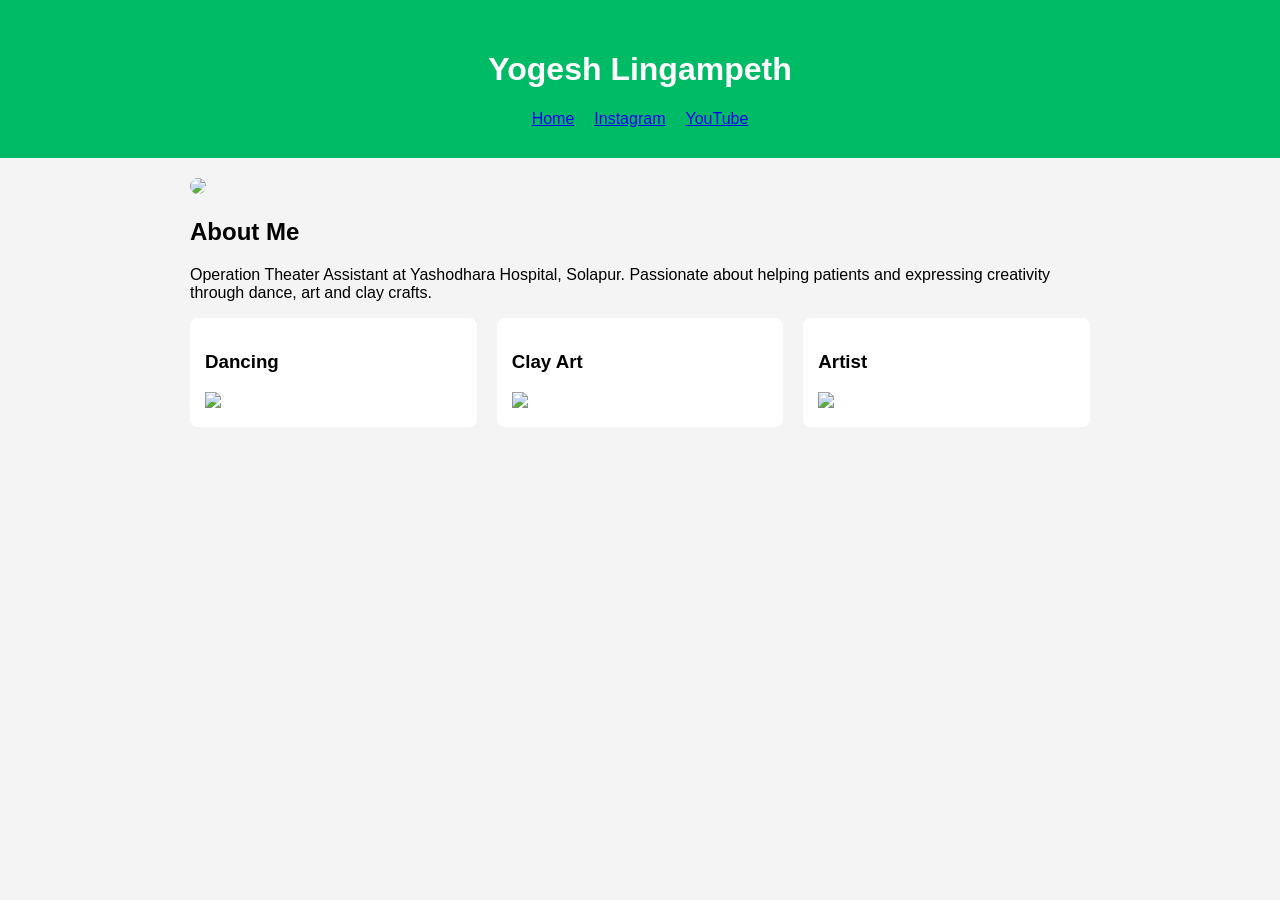
==== index.html @ 4c03c1bd "Add files via upload" ====
<!DOCTYPE html><html><head><meta charset='utf-8'><title>Yogesh Lingampeth</title>
<style>body{font-family:Arial;background:#f4f4f4;margin:0}header{background:#0b6;color:#fff;padding:30px;text-align:center}nav a{margin:10px}.c{max-width:900px;margin:auto;padding:20px}img.p{width:180px;border-radius:50%}.grid{display:flex;gap:20px;flex-wrap:wrap}.card{background:#fff;padding:15px;border-radius:8px;flex:1}</style></head>
<body><header><h1>Yogesh Lingampeth</h1><nav><a href='index.html'>Home</a><a href='instagram.html'>Instagram</a><a href='youtube.html'>YouTube</a></nav></header>
<div class='c'><img class='p' src='images/profile.jpg'><h2>About Me</h2><p>Operation Theater Assistant at Yashodhara Hospital, Solapur. Passionate about helping patients and expressing creativity through dance, art and clay crafts.</p>
<div class='grid'><div class='card'><h3>Dancing</h3><img src='images/dance.jpg' width='100%'></div><div class='card'><h3>Clay Art</h3><img src='images/clay.jpg' width='100%'></div><div class='card'><h3>Artist</h3><img src='images/art.jpg' width='100%'></div></div></div></body></html>
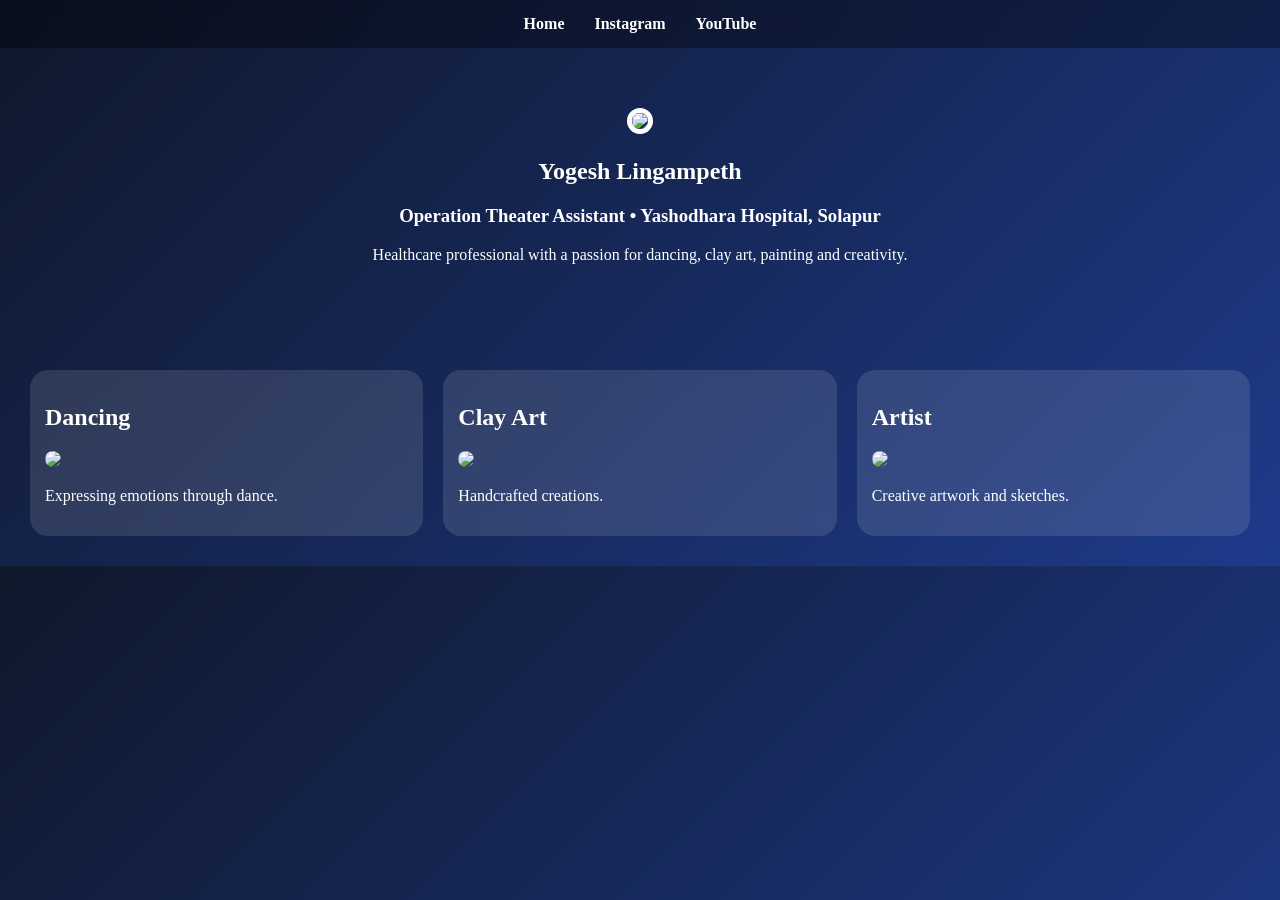
==== commit 93d60df9: "Add files via upload" ====
--- a/index.html
+++ b/index.html
@@ -1,5 +1,8 @@
-<!DOCTYPE html><html><head><meta charset='utf-8'><title>Yogesh Lingampeth</title>
-<style>body{font-family:Arial;background:#f4f4f4;margin:0}header{background:#0b6;color:#fff;padding:30px;text-align:center}nav a{margin:10px}.c{max-width:900px;margin:auto;padding:20px}img.p{width:180px;border-radius:50%}.grid{display:flex;gap:20px;flex-wrap:wrap}.card{background:#fff;padding:15px;border-radius:8px;flex:1}</style></head>
-<body><header><h1>Yogesh Lingampeth</h1><nav><a href='index.html'>Home</a><a href='instagram.html'>Instagram</a><a href='youtube.html'>YouTube</a></nav></header>
-<div class='c'><img class='p' src='images/profile.jpg'><h2>About Me</h2><p>Operation Theater Assistant at Yashodhara Hospital, Solapur. Passionate about helping patients and expressing creativity through dance, art and clay crafts.</p>
-<div class='grid'><div class='card'><h3>Dancing</h3><img src='images/dance.jpg' width='100%'></div><div class='card'><h3>Clay Art</h3><img src='images/clay.jpg' width='100%'></div><div class='card'><h3>Artist</h3><img src='images/art.jpg' width='100%'></div></div></div></body></html>+<!doctype html><html><head><meta charset=utf-8><link rel=stylesheet href=style.css><title>Yogesh</title></head><body>
+<nav><a href=index.html>Home</a><a href=instagram.html>Instagram</a><a href=youtube.html>YouTube</a></nav>
+<section class=hero><img src='images/profile.jpg'><h1>Yogesh Lingampeth</h1><h3>Operation Theater Assistant • Yashodhara Hospital, Solapur</h3><p>Healthcare professional with a passion for dancing, clay art, painting and creativity.</p></section>
+<section class=grid>
+<div class=card><h2>Dancing</h2><img src='images/dance1.jpg'><p>Expressing emotions through dance.</p></div>
+<div class=card><h2>Clay Art</h2><img src='images/clay1.jpg'><p>Handcrafted creations.</p></div>
+<div class=card><h2>Artist</h2><img src='images/art1.jpg'><p>Creative artwork and sketches.</p></div>
+</section></body></html>
